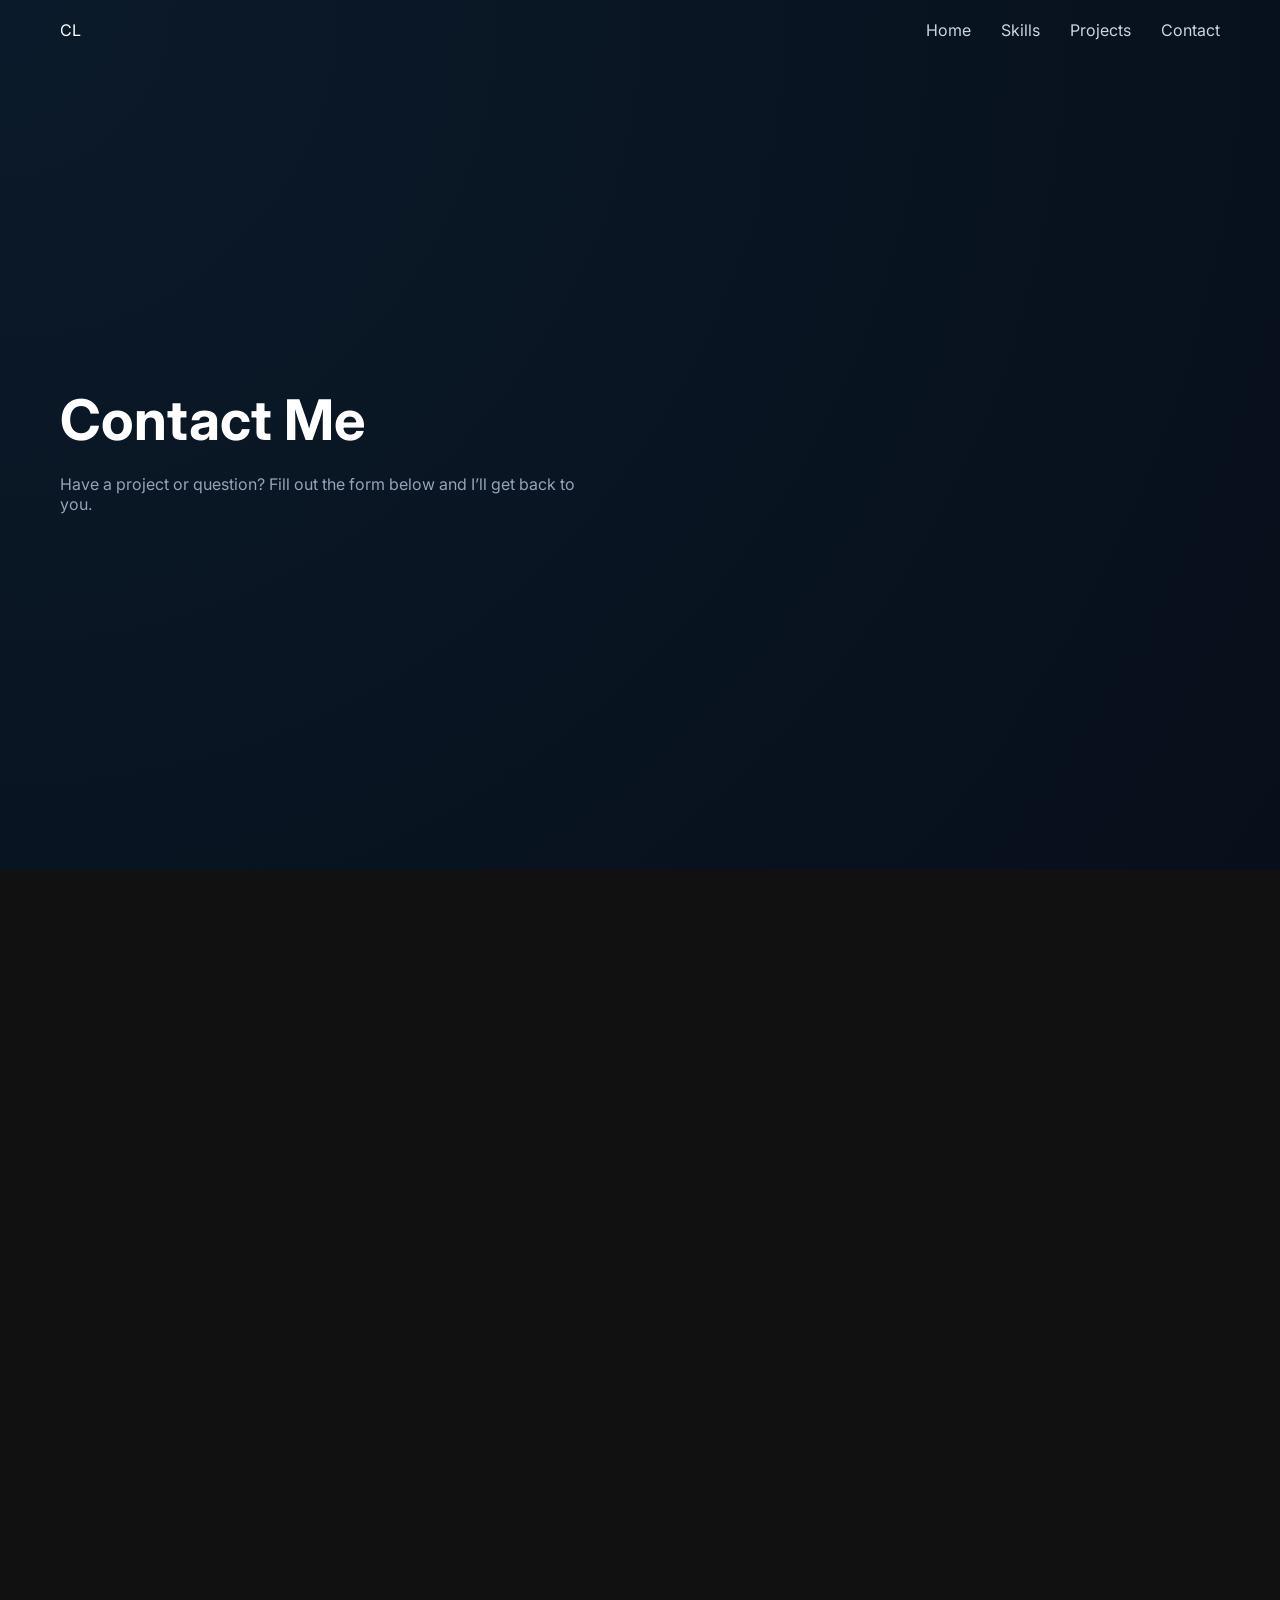
==== contact.html @ 6ce359b1 "Add skills, projects, and contact pages" ====
<!DOCTYPE html>
<html lang="en">
<head>
  <meta charset="UTF-8">
  <meta name="viewport" content="width=device-width, initial-scale=1.0">
  <title>Your Name | Contact</title>
  <link rel="stylesheet" href="style.css">
  <!-- Google Fonts -->
  <link href="https://fonts.googleapis.com/css2?family=Inter:wght@300;400;600;700&display=swap" rel="stylesheet">
</head>
<body>

  <!-- NAVBAR -->
  <nav class="navbar">
    <div class="logo">CL</div>
    <ul class="nav-links">
      <li><a href="index.html">Home</a></li>
      <li><a href="skills.html">Skills</a></li>
      <li><a href="projects.html">Projects</a></li>
      <li><a href="contact.html" class="active">Contact</a></li>
    </ul>
  </nav>

  <!-- HERO -->
  <section class="hero">
    <div class="hero-text">
      <h1>Contact Me</h1>
      <p>Have a project or question? Fill out the form below and I’ll get back to you.</p>
    </div>
  </section>

  <!-- Contact Form -->
  <section class="contact-section">
  <iframe src="https://docs.google.com/forms/d/e/1FAIpQLSdBinH65TXs72Czk4sROs9Wzx4VGG4ZbIUCD2IgKGuQ8O_jEw/viewform?embedded=true" width="640" height="688" frameborder="0" marginheight="0" marginwidth="0">Loading…</iframe>
  </section>

</body>
</html>
---- style.css ----
* {
  margin: 0;
  padding: 0;
  box-sizing: border-box;
  font-family: 'Inter', sans-serif;
}

body {
  background: radial-gradient(circle at top left, #0b1a2a, #050b14);
  color: white;
}

/* NAVBAR */
.navbar {
  display: flex;
  justify-content: space-between;
  align-items: center;
  padding: 20px 60px;
}

.logo img {
  width: 150px;
  height: auto;
  border-radius: 50%;

}

.nav-links {
  list-style: none;
  display: flex;
  gap: 30px;
}

.nav-links a {
  color: #cbd5e1;
  text-decoration: none;
  transition: 0.3s;
}

.nav-links a:hover {
  color: rgb(255, 0, 0);
  text-decoration: underline;
  font-size: larger;
}



/* HERO */
.hero {
  display: flex;
  align-items: center;
  justify-content: space-between;
  padding: 80px 60px;
  min-height: 90vh;
}

.hero-text {
  max-width: 550px;
}

.hero-text h1 {
  font-size: 56px;
  margin-bottom: 20px;
}

.hero-text span {
  color: #3b82f6;
}

.hero-text h2 {
  font-size: 22px;
  font-weight: 400;
  color: #cbd5e1;
  margin-bottom: 20px;
}

.hero-text p {
  color: #94a3b8;
  margin-bottom: 30px;
}

.cta-btn {
  background: #2563eb;
  padding: 14px 28px;
  border-radius: 10px;
  text-decoration: none;
  color: white;
  transition: 0.3s;
}

.cta-btn:hover {
  background: #1d4ed8;
}

/* IMAGE */
.hero-video video {
  width: 650px;
  border-radius: 20px;
  border: 1px solid rgba(255,255,255,0.1);
}
/* Skills Page */
.skills-section {
  padding: 80px 60px;
  background: #111;
}

.skills-container {
  display: grid;
  grid-template-columns: repeat(auto-fit, minmax(280px, 1fr));
  gap: 30px;
}

.skill-card {
  background: #1a1a1a;
  padding: 30px;
  border-radius: 15px;
  box-shadow: 0 0 20px rgba(59,130,246,0.2);
  transition: transform 0.3s, box-shadow 0.3s;
}

.skill-card:hover {
  transform: translateY(-10px);
  box-shadow: 0 0 30px rgba(59,130,246,0.5);
}

.skill-card h3 {
  margin-bottom: 15px;
  color: #3b82f6;
  font-size: 20px;
}

.skill-card p, .skill-card ul {
  color: #cbd5e1;
  font-size: 14px;
  line-height: 1.6;
}

.skill-card ul {
  list-style: disc inside;
  padding-left: 0;
}
/* Contact Page */
.contact-section {
  padding: 80px 60px;
  background: #111;
  display: flex;
  justify-content: center;
}

.contact-container {
  max-width: 600px;
  width: 100%;
}

#contact-form {
  display: flex;
  flex-direction: column;
  gap: 15px;
}

#contact-form label {
  color: #3b82f6;
  font-weight: 600;
}

#contact-form input,
#contact-form textarea {
  padding: 12px;
  border-radius: 10px;
  border: none;
  outline: none;
  background: #1a1a1a;
  color: #fff;
}

#contact-form input::placeholder,
#contact-form textarea::placeholder {
  color: #94a3b8;
}

#contact-form button {
  padding: 14px;
  background: #3b82f6;
  border: none;
  border-radius: 10px;
  color: white;
  font-weight: 600;
  cursor: pointer;
  transition: 0.3s;
}

#contact-form button:hover {
  background: #2563eb;
}
/* Projects Page */
.projects-section {
  padding: 80px 60px;
  background: #111;
}

.projects-container {
  display: grid;
  grid-template-columns: repeat(auto-fit, minmax(300px, 1fr));
  gap: 30px;
}

.project-card {
  background: #1a1a1a;
  border-radius: 15px;
  overflow: hidden;
  box-shadow: 0 0 20px rgba(59,130,246,0.2);
  transition: transform 0.3s, box-shadow 0.3s;
}

.project-card:hover {
  transform: translateY(-10px);
  box-shadow: 0 0 30px rgba(59,130,246,0.5);
}

.project-card img {
  width: 100%;
  height: 180px;
  object-fit: cover;
}

.project-info {
  padding: 20px;
}

.project-info h3 {
  color: #3b82f6;
  margin-bottom: 10px;
}

.project-info p {
  color: #cbd5e1;
  font-size: 14px;
  margin-bottom: 15px;
}

.project-info a {
  display: inline-block;
  margin-right: 10px;
  padding: 8px 12px;
  background: #3b82f6;
  color: white;
  border-radius: 8px;
  font-size: 13px;
  transition: 0.3s;
  text-decoration: none;
}

.project-info a:hover {
  background: #2563eb;
}
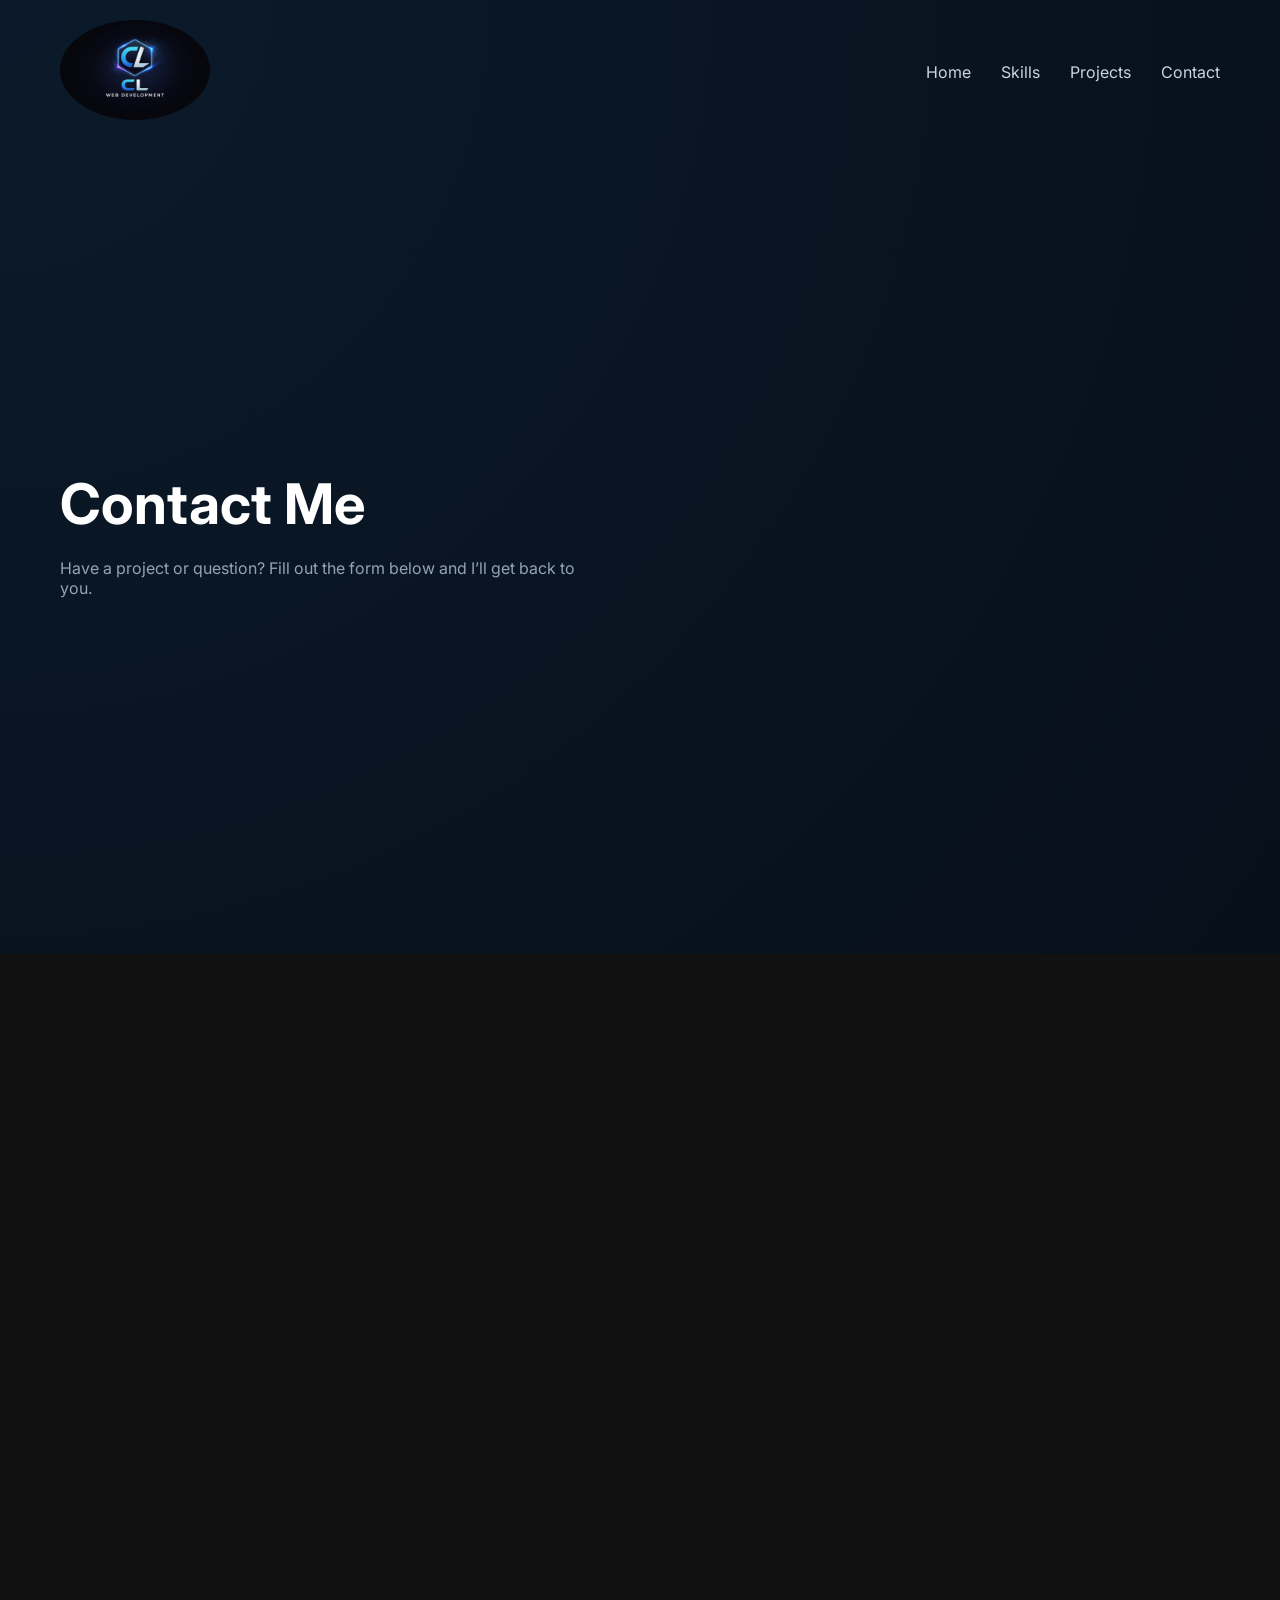
==== commit 50e48da4: "Add skills, projects, and contact pages" ====
--- a/contact.html
+++ b/contact.html
@@ -12,7 +12,7 @@
 
   <!-- NAVBAR -->
   <nav class="navbar">
-    <div class="logo">CL</div>
+    <div class="logo"><img src="logo.jpg" alt="Logo"></div>
     <ul class="nav-links">
       <li><a href="index.html">Home</a></li>
       <li><a href="skills.html">Skills</a></li>
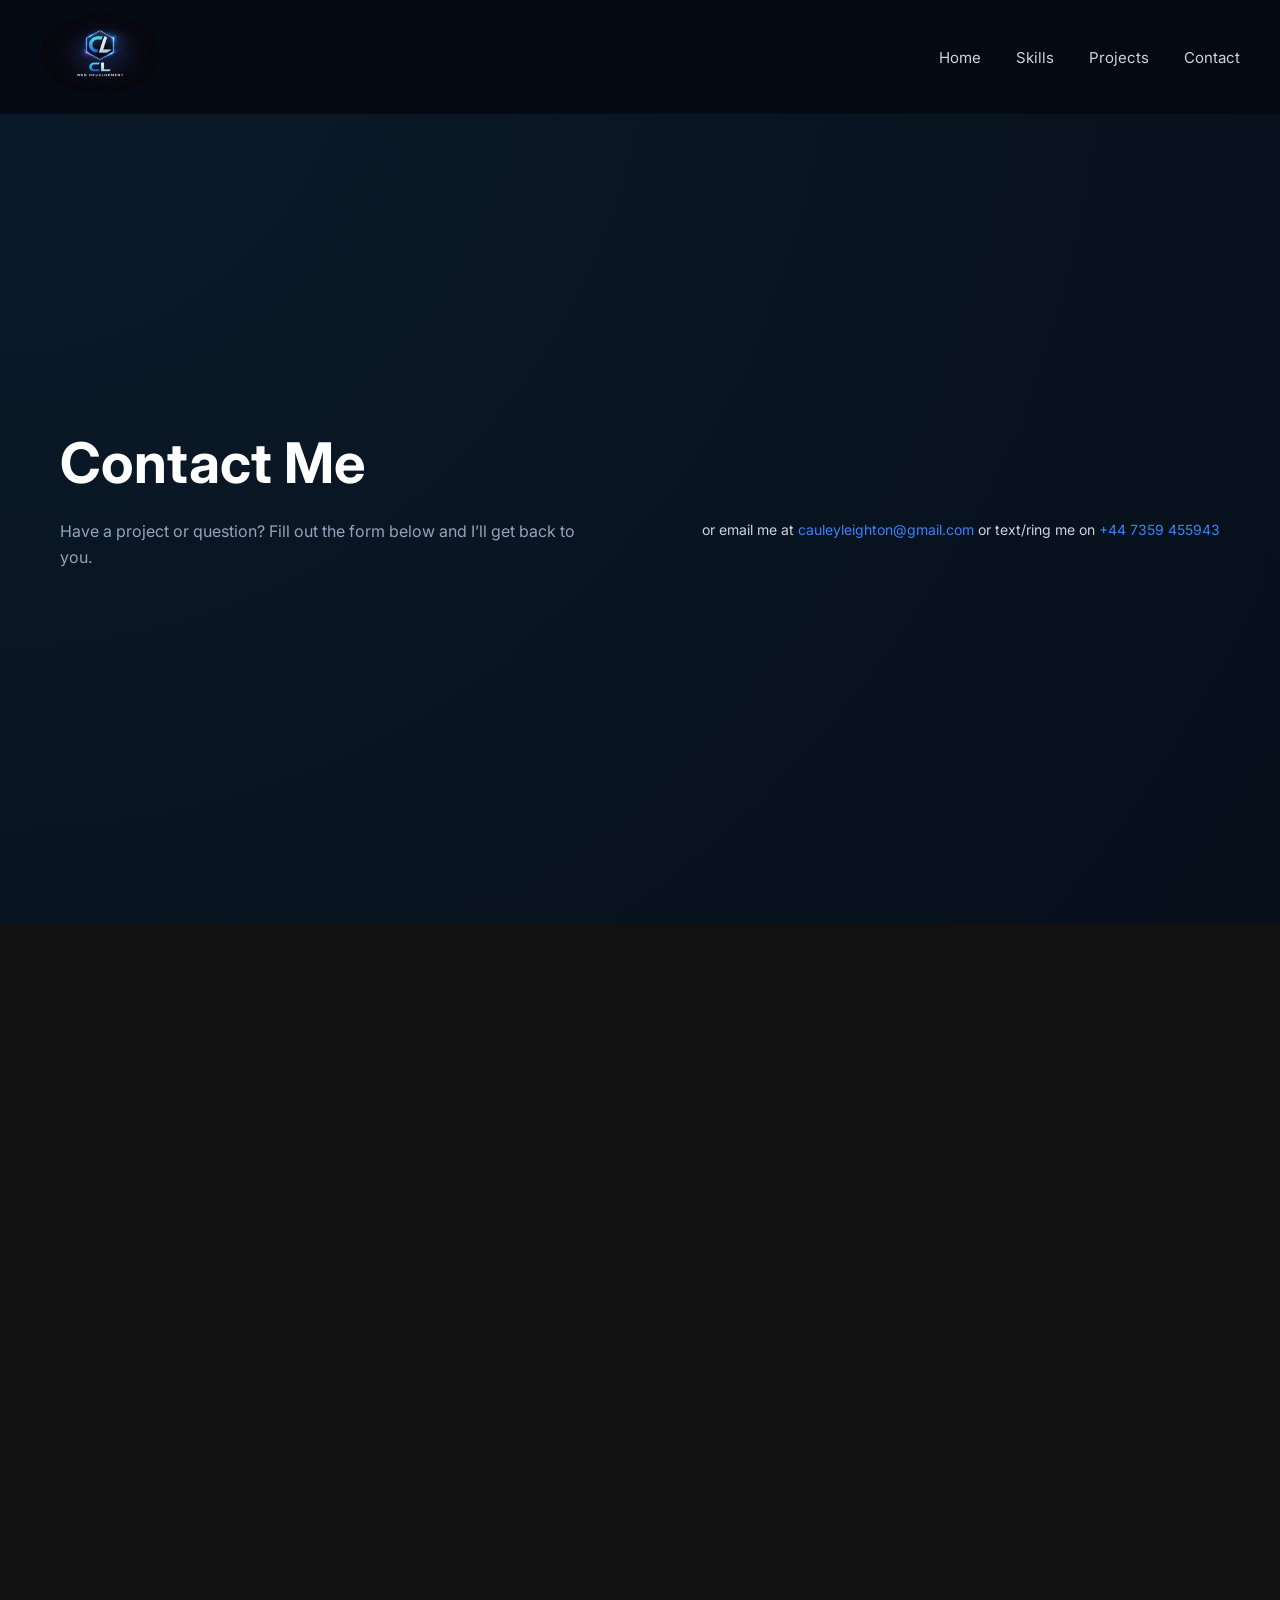
==== commit 52e83f66: "Initial commit" ====
--- a/contact.html
+++ b/contact.html
@@ -27,6 +27,10 @@
       <h1>Contact Me</h1>
       <p>Have a project or question? Fill out the form below and I’ll get back to you.</p>
     </div>
+    <div id="contdet">
+        or email me at <a href="mailto:cauleyleighton@gmail.com">cauleyleighton@gmail.com</a>
+        or text/ring me on <a href ="tel:+44 7359 455943">+44 7359 455943</a>
+    </div>
   </section>
 
   <!-- Contact Form -->
--- a/style.css
+++ b/style.css
@@ -15,32 +15,36 @@
   display: flex;
   justify-content: space-between;
   align-items: center;
-  padding: 20px 60px;
+  padding: 15px 40px;
+  position: sticky;
+  top: 0;
+  background: rgba(5, 11, 20, 0.95);
+  backdrop-filter: blur(10px);
+  z-index: 100;
 }
 
 .logo img {
-  width: 150px;
+  width: 120px;
   height: auto;
   border-radius: 50%;
-
 }
 
 .nav-links {
   list-style: none;
   display: flex;
-  gap: 30px;
+  gap: 35px;
 }
 
 .nav-links a {
   color: #cbd5e1;
   text-decoration: none;
   transition: 0.3s;
+  font-size: 15px;
 }
 
 .nav-links a:hover {
   color: rgb(255, 0, 0);
   text-decoration: underline;
-  font-size: larger;
 }
 
 
@@ -50,17 +54,20 @@
   display: flex;
   align-items: center;
   justify-content: space-between;
-  padding: 80px 60px;
+  padding: 100px 60px;
   min-height: 90vh;
+  gap: 50px;
 }
 
 .hero-text {
   max-width: 550px;
+  flex: 1;
 }
 
 .hero-text h1 {
   font-size: 56px;
-  margin-bottom: 20px;
+  margin-bottom: 25px;
+  line-height: 1.1;
 }
 
 .hero-text span {
@@ -68,35 +75,47 @@
 }
 
 .hero-text h2 {
-  font-size: 22px;
+  font-size: 24px;
   font-weight: 400;
   color: #cbd5e1;
-  margin-bottom: 20px;
+  margin-bottom: 25px;
+  line-height: 1.3;
 }
 
 .hero-text p {
   color: #94a3b8;
-  margin-bottom: 30px;
+  margin-bottom: 35px;
+  font-size: 16px;
+  line-height: 1.6;
 }
 
 .cta-btn {
   background: #2563eb;
-  padding: 14px 28px;
+  padding: 16px 32px;
   border-radius: 10px;
   text-decoration: none;
   color: white;
   transition: 0.3s;
+  font-size: 16px;
+  font-weight: 600;
 }
 
 .cta-btn:hover {
   background: #1d4ed8;
-}
-
-/* IMAGE */
+  transform: translateY(-2px);
+}
+
+/* VIDEO */
+.hero-video {
+  flex: 1;
+}
+
 .hero-video video {
-  width: 650px;
+  width: 100%;
+  max-width: 600px;
   border-radius: 20px;
   border: 1px solid rgba(255,255,255,0.1);
+  box-shadow: 0 10px 40px rgba(59, 130, 246, 0.2);
 }
 /* Skills Page */
 .skills-section {
@@ -191,6 +210,29 @@
 
 #contact-form button:hover {
   background: #2563eb;
+}
+/* Contact details styling */
+#contdet {
+  margin-top: 20px;
+  color: #cbd5e1;
+  font-size: 14px;
+  text-align: center;
+
+  /* Flex styling for horizontal layout on large screens */
+  display: block;
+  justify-content: center;
+  gap: 15px;
+  flex-wrap: wrap; /* allows items to wrap on smaller screens */
+}
+
+#contdet a {
+  color: #3b82f6; /* make links blue */
+  text-decoration: none;
+  transition: color 0.3s;
+}
+
+#contdet a:hover {
+  color: #60a5fa; /* lighter blue on hover */
 }
 /* Projects Page */
 .projects-section {
@@ -252,4 +294,346 @@
 
 .project-info a:hover {
   background: #2563eb;
+}
+
+/* MOBILE RESPONSIVENESS */
+@media (max-width: 1200px) {
+  .navbar {
+    padding: 15px 30px;
+  }
+
+  .logo img {
+    width: 100px;
+  }
+
+  .nav-links {
+    gap: 25px;
+  }
+
+  .nav-links a {
+    font-size: 14px;
+  }
+
+  .hero {
+    padding: 80px 40px;
+    gap: 40px;
+  }
+
+  .hero-text h1 {
+    font-size: 48px;
+  }
+
+  .hero-text h2 {
+    font-size: 20px;
+  }
+
+  .hero-video video {
+    max-width: 100%;
+  }
+}
+
+@media (max-width: 768px) {
+  /* NAVBAR */
+  .navbar {
+    padding: 14px 20px;
+  }
+
+  .logo img {
+    width: 90px;
+  }
+
+  .nav-links {
+    gap: 18px;
+  }
+
+  .nav-links a {
+    font-size: 15px;
+  }
+
+  /* HERO */
+  .hero {
+    flex-direction: column;
+    padding: 70px 25px;
+    min-height: auto;
+    gap: 50px;
+  }
+
+  .hero-text {
+    max-width: 100%;
+    text-align: center;
+  }
+
+  .hero-text h1 {
+    font-size: 40px;
+    margin-bottom: 18px;
+    line-height: 1.1;
+  }
+
+  .hero-text h2 {
+    font-size: 22px;
+    margin-bottom: 20px;
+    line-height: 1.3;
+  }
+
+  .hero-text p {
+    font-size: 16px;
+    margin-bottom: 32px;
+    line-height: 1.6;
+  }
+
+  .hero-video {
+    width: 100%;
+  }
+
+  .hero-video video {
+    width: 100%;
+    max-width: 100%;
+    height: auto;
+    border-radius: 16px;
+  }
+
+  /* SKILLS */
+  .skills-section {
+    padding: 60px 25px;
+  }
+
+  .skills-container {
+    grid-template-columns: 1fr;
+    gap: 25px;
+  }
+
+  .skill-card {
+    padding: 25px;
+  }
+
+  .skill-card h3 {
+    font-size: 20px;
+  }
+
+  .skill-card p, .skill-card ul {
+    font-size: 15px;
+    line-height: 1.7;
+  }
+
+  /* CONTACT */
+  .contact-section {
+    padding: 60px 25px;
+  }
+
+  .contact-container {
+    padding: 0;
+  }
+
+  #contact-form {
+    gap: 18px;
+  }
+
+  #contact-form label {
+    font-size: 16px;
+  }
+
+  #contact-form input,
+  #contact-form textarea {
+    padding: 14px;
+    font-size: 16px;
+    min-height: 45px;
+  }
+
+  #contact-form textarea {
+    min-height: 140px;
+  }
+
+  #contact-form button {
+    padding: 14px;
+    font-size: 16px;
+    min-height: 45px;
+  }
+
+  #contdet {
+    font-size: 15px;
+    margin-top: 25px;
+  }
+
+  /* PROJECTS */
+  .projects-section {
+    padding: 60px 25px;
+  }
+
+  .projects-container {
+    grid-template-columns: 1fr;
+    gap: 25px;
+  }
+
+  .project-card img {
+    height: 200px;
+  }
+
+  .project-info {
+    padding: 20px;
+  }
+
+  .project-info h3 {
+    font-size: 20px;
+    margin-bottom: 12px;
+  }
+
+  .project-info p {
+    font-size: 15px;
+    margin-bottom: 18px;
+    line-height: 1.6;
+  }
+
+  .project-info a {
+    padding: 10px 16px;
+    font-size: 14px;
+    margin-bottom: 8px;
+  }
+}
+
+@media (max-width: 480px) {
+  /* NAVBAR */
+  .navbar {
+    padding: 12px 16px;
+  }
+
+  .logo img {
+    width: 80px;
+  }
+
+  .nav-links {
+    gap: 12px;
+  }
+
+  .nav-links a {
+    font-size: 13px;
+  }
+
+  /* HERO */
+  .hero {
+    flex-direction: column;
+    padding: 60px 20px;
+    gap: 45px;
+  }
+
+  .hero-text h1 {
+    font-size: 32px;
+    margin-bottom: 16px;
+    line-height: 1.1;
+  }
+
+  .hero-text h2 {
+    font-size: 18px;
+    margin-bottom: 16px;
+    line-height: 1.3;
+  }
+
+  .hero-text p {
+    font-size: 15px;
+    margin-bottom: 28px;
+    line-height: 1.6;
+  }
+
+  .hero-video {
+    width: 100%;
+  }
+
+  .hero-video video {
+    width: 100%;
+    max-width: 100%;
+    height: auto;
+    border-radius: 14px;
+  }
+
+  .cta-btn {
+    padding: 14px 28px;
+    font-size: 15px;
+  }
+
+  /* SKILLS */
+  .skills-section {
+    padding: 50px 18px;
+  }
+
+  .skill-card {
+    padding: 22px;
+  }
+
+  .skill-card h3 {
+    font-size: 19px;
+    margin-bottom: 14px;
+  }
+
+  .skill-card p, .skill-card ul {
+    font-size: 14px;
+    line-height: 1.7;
+  }
+
+  /* CONTACT */
+  .contact-section {
+    padding: 50px 18px;
+  }
+
+  .contact-container {
+    padding: 0;
+  }
+
+  #contact-form {
+    gap: 16px;
+  }
+
+  #contact-form label {
+    font-size: 15px;
+  }
+
+  #contact-form input,
+  #contact-form textarea {
+    padding: 13px;
+    font-size: 15px;
+    min-height: 44px;
+  }
+
+  #contact-form textarea {
+    min-height: 130px;
+  }
+
+  #contact-form button {
+    padding: 13px;
+    font-size: 15px;
+    min-height: 44px;
+  }
+
+  #contdet {
+    font-size: 14px;
+    margin-top: 20px;
+  }
+
+  /* PROJECTS */
+  .projects-section {
+    padding: 50px 18px;
+  }
+
+  .project-card img {
+    height: 180px;
+  }
+
+  .project-info {
+    padding: 18px;
+  }
+
+  .project-info h3 {
+    font-size: 19px;
+    margin-bottom: 12px;
+  }
+
+  .project-info p {
+    font-size: 14px;
+    margin-bottom: 16px;
+    line-height: 1.6;
+  }
+
+  .project-info a {
+    padding: 10px 14px;
+    font-size: 13px;
+    margin-bottom: 8px;
+  }
 }
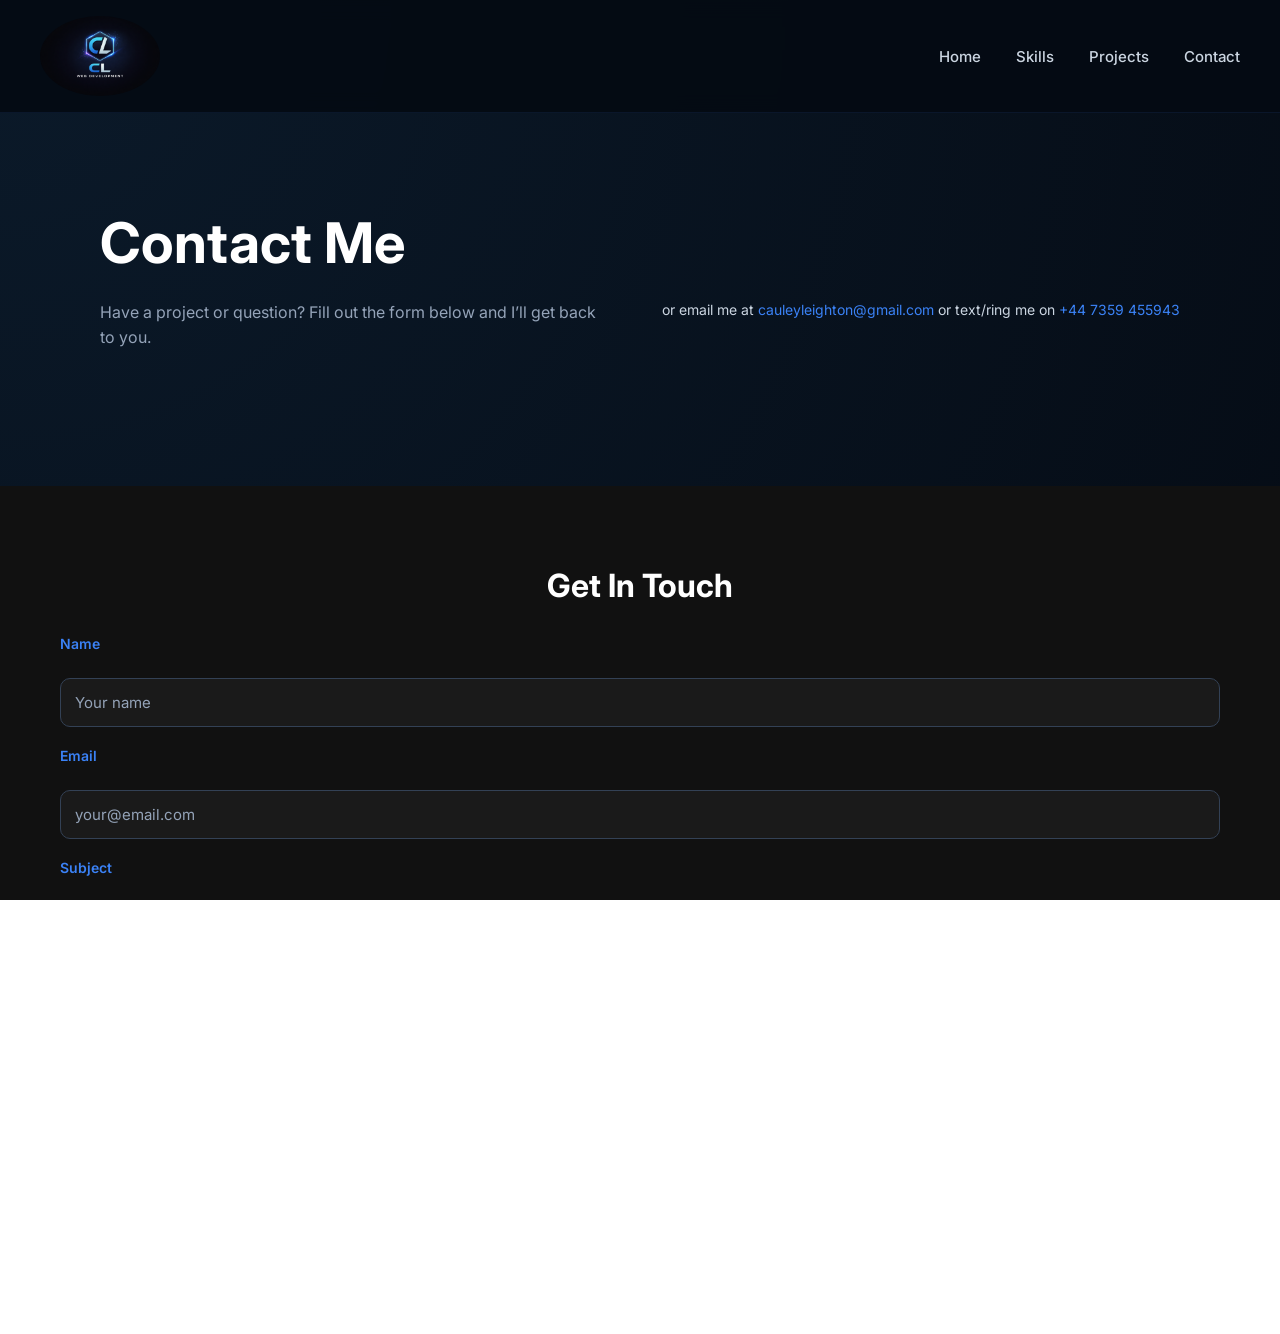
==== commit ba48faf3: "Initial commit" ====
--- a/contact.html
+++ b/contact.html
@@ -35,7 +35,25 @@
 
   <!-- Contact Form -->
   <section class="contact-section">
-  <iframe src="https://docs.google.com/forms/d/e/1FAIpQLSdBinH65TXs72Czk4sROs9Wzx4VGG4ZbIUCD2IgKGuQ8O_jEw/viewform?embedded=true" width="640" height="688" frameborder="0" marginheight="0" marginwidth="0">Loading…</iframe>
+    <div class="contact-container">
+      <h2>Get In Touch</h2>
+      <form id="contact-form" action="https://formspree.io/f/xyzqwert" method="POST">
+        <label for="name">Name</label>
+        <input type="text" id="name" name="name" required placeholder="Your name">
+        
+        <label for="email">Email</label>
+        <input type="email" id="email" name="email" required placeholder="your@email.com">
+        
+        <label for="subject">Subject</label>
+        <input type="text" id="subject" name="subject" required placeholder="What's this about?">
+        
+        <label for="message">Message</label>
+        <textarea id="message" name="message" rows="5" required placeholder="Your message..."></textarea>
+        
+        <button type="submit">Send Message</button>
+      </form>
+      <p class="form-note">Or reach out directly via email or phone in the section above.</p>
+    </div>
   </section>
 
 </body>
--- a/style.css
+++ b/style.css
@@ -5,9 +5,27 @@
   font-family: 'Inter', sans-serif;
 }
 
+html, body {
+  width: 100%;
+  height: 100%;
+  margin: 0;
+  padding: 0;
+  overflow-x: hidden;
+}
+
 body {
+  min-width: 0;
   background: radial-gradient(circle at top left, #0b1a2a, #050b14);
   color: white;
+  display: flex;
+  flex-direction: column;
+}
+
+img, video, iframe, object, embed {
+  max-width: 100%;
+  width: 100%;
+  height: auto;
+  display: block;
 }
 
 /* NAVBAR */
@@ -15,18 +33,25 @@
   display: flex;
   justify-content: space-between;
   align-items: center;
-  padding: 15px 40px;
+  padding: 16px 40px;
   position: sticky;
   top: 0;
   background: rgba(5, 11, 20, 0.95);
   backdrop-filter: blur(10px);
+  border-bottom: 1px solid rgba(59, 130, 246, 0.1);
   z-index: 100;
+  transition: all 0.3s ease;
 }
 
 .logo img {
   width: 120px;
   height: auto;
   border-radius: 50%;
+  transition: transform 0.3s ease, box-shadow 0.3s ease;
+}
+
+.logo img:hover {
+  transform: scale(1.05);
 }
 
 .nav-links {
@@ -38,13 +63,29 @@
 .nav-links a {
   color: #cbd5e1;
   text-decoration: none;
-  transition: 0.3s;
+  transition: all 0.3s ease;
   font-size: 15px;
+  font-weight: 500;
+  position: relative;
 }
 
 .nav-links a:hover {
-  color: rgb(255, 0, 0);
-  text-decoration: underline;
+  color: #60a5fa;
+}
+
+.nav-links a::after {
+  content: '';
+  position: absolute;
+  bottom: -5px;
+  left: 0;
+  width: 0;
+  height: 2px;
+  background: #3b82f6;
+  transition: width 0.3s ease;
+}
+
+.nav-links a:hover::after {
+  width: 100%;
 }
 
 
@@ -55,7 +96,7 @@
   align-items: center;
   justify-content: space-between;
   padding: 100px 60px;
-  min-height: 90vh;
+  min-height: auto;
   gap: 50px;
 }
 
@@ -91,18 +132,23 @@
 
 .cta-btn {
   background: #2563eb;
-  padding: 16px 32px;
-  border-radius: 10px;
+  padding: 14px 32px;
+  border-radius: 8px;
   text-decoration: none;
   color: white;
-  transition: 0.3s;
+  transition: all 0.3s ease;
   font-size: 16px;
   font-weight: 600;
+  display: inline-block;
+  border: none;
+  cursor: pointer;
+  box-shadow: 0 4px 12px rgba(37, 99, 235, 0.3);
 }
 
 .cta-btn:hover {
   background: #1d4ed8;
-  transform: translateY(-2px);
+  transform: translateY(-3px);
+  box-shadow: 0 6px 20px rgba(37, 99, 235, 0.4);
 }
 
 /* VIDEO */
@@ -113,9 +159,15 @@
 .hero-video video {
   width: 100%;
   max-width: 600px;
-  border-radius: 20px;
-  border: 1px solid rgba(255,255,255,0.1);
-  box-shadow: 0 10px 40px rgba(59, 130, 246, 0.2);
+  border-radius: 16px;
+  border: 1px solid rgba(59, 130, 246, 0.2);
+  box-shadow: 0 10px 40px rgba(59, 130, 246, 0.2), 0 20px 60px rgba(0, 0, 0, 0.3);
+  transition: all 0.3s ease;
+}
+
+.hero-video video:hover {
+  box-shadow: 0 15px 50px rgba(59, 130, 246, 0.3), 0 25px 70px rgba(0, 0, 0, 0.4);
+  border-color: rgba(59, 130, 246, 0.4);
 }
 /* Skills Page */
 .skills-section {
@@ -158,38 +210,73 @@
   list-style: disc inside;
   padding-left: 0;
 }
+/* Global max-width for all pages */
+.container,
+.contact-container,
+.projects-container,
+.skills-container,
+.hero,
+.hero-container,
+.nav-container {
+  max-width: 1200px;
+  margin: 0 auto;
+  width: 100%;
+  box-sizing: border-box;
+}
+
 /* Contact Page */
 .contact-section {
   padding: 80px 60px;
   background: #111;
   display: flex;
   justify-content: center;
+  align-items: flex-start;
 }
 
 .contact-container {
-  max-width: 600px;
+  max-width: 1200px;
   width: 100%;
+}
+
+.contact-section h2 {
+  font-size: 32px;
+  margin-bottom: 30px;
+  color: white;
+  text-align: center;
 }
 
 #contact-form {
   display: flex;
   flex-direction: column;
-  gap: 15px;
+  gap: 20px;
 }
 
 #contact-form label {
   color: #3b82f6;
   font-weight: 600;
+  font-size: 14px;
+  margin-bottom: 6px;
+  display: block;
 }
 
 #contact-form input,
 #contact-form textarea {
-  padding: 12px;
+  padding: 14px;
   border-radius: 10px;
-  border: none;
+  border: 1px solid #334155;
   outline: none;
   background: #1a1a1a;
   color: #fff;
+  font-family: 'Inter', sans-serif;
+  font-size: 15px;
+  transition: all 0.3s ease;
+}
+
+#contact-form input:focus,
+#contact-form textarea:focus {
+  border-color: #3b82f6;
+  box-shadow: 0 0 0 3px rgba(59, 130, 246, 0.1);
+  background: #0f172a;
 }
 
 #contact-form input::placeholder,
@@ -198,18 +285,34 @@
 }
 
 #contact-form button {
-  padding: 14px;
-  background: #3b82f6;
+  padding: 14px 24px;
+  background: linear-gradient(135deg, #3b82f6, #2563eb);
   border: none;
   border-radius: 10px;
   color: white;
   font-weight: 600;
   cursor: pointer;
-  transition: 0.3s;
+  transition: all 0.3s ease;
+  font-size: 16px;
+  margin-top: 10px;
+  box-shadow: 0 4px 12px rgba(59, 130, 246, 0.3);
 }
 
 #contact-form button:hover {
-  background: #2563eb;
+  background: linear-gradient(135deg, #2563eb, #1d4ed8);
+  transform: translateY(-2px);
+  box-shadow: 0 6px 20px rgba(59, 130, 246, 0.4);
+}
+
+#contact-form button:active {
+  transform: translateY(0);
+}
+
+.form-note {
+  text-align: center;
+  color: #94a3b8;
+  font-size: 14px;
+  margin-top: 20px;
 }
 /* Contact details styling */
 #contdet {
@@ -296,344 +399,382 @@
   background: #2563eb;
 }
 
-/* MOBILE RESPONSIVENESS */
-@media (max-width: 1200px) {
+/* ================================
+   TABLET (max-width: 900px)
+================================ */
+@media (max-width: 900px) {
+
+  /* NAVBAR */
   .navbar {
-    padding: 15px 30px;
+    padding: 14px 24px;
+    flex-wrap: wrap;
+    gap: 1rem;
   }
 
   .logo img {
-    width: 100px;
+    width: 95px;
   }
 
   .nav-links {
-    gap: 25px;
+    gap: 20px;
+    flex-wrap: wrap;
+    justify-content: center;
   }
 
   .nav-links a {
     font-size: 14px;
   }
 
+  /* HERO */
   .hero {
-    padding: 80px 40px;
+    padding: 70px 30px;
     gap: 40px;
+    flex-wrap: wrap;
   }
 
   .hero-text h1 {
-    font-size: 48px;
+    font-size: 44px;
   }
 
   .hero-text h2 {
     font-size: 20px;
   }
 
-  .hero-video video {
-    max-width: 100%;
-  }
-}
-
-@media (max-width: 768px) {
+  .hero-video {
+    flex: 0 1 100%;
+  }
+
+  /* PROJECTS */
+  .projects-section,
+  .skills-section,
+  .contact-section {
+    padding: 60px 30px;
+  }
+
+  .project-card img {
+    height: 150px;
+  }
+}
+
+
+/* ================================
+   MOBILE (max-width: 600px)
+================================ */
+@media (max-width: 600px) {
+
   /* NAVBAR */
   .navbar {
-    padding: 14px 20px;
+    padding: 16px 18px;
+    flex-direction: column;
+    gap: 14px;
+    position: relative;
+    background: rgba(5, 11, 20, 0.98);
+  }
+
+  .logo {
+    width: 100%;
+    display: flex;
+    justify-content: center;
+    margin-bottom: 8px;
+  }
+
+  .nav-links {
+    gap: 16px;
+    flex-wrap: wrap;
+    justify-content: center;
+    width: 100%;
+  }
+
+  .nav-links a {
+    font-size: 13px;
+    font-weight: 500;
+    transition: 0.3s ease;
+  }
+
+  .nav-links a:hover {
+    color: #60a5fa;
   }
 
   .logo img {
-    width: 90px;
-  }
-
-  .nav-links {
-    gap: 18px;
-  }
-
-  .nav-links a {
-    font-size: 15px;
+    width: 70px;
   }
 
   /* HERO */
   .hero {
     flex-direction: column;
-    padding: 70px 25px;
+    padding: 60px 20px 40px;
+    text-align: center;
+    gap: 40px;
     min-height: auto;
-    gap: 50px;
+    height: auto;
+    align-items: center;
+    justify-content: center;
+    width: 100%;
   }
 
   .hero-text {
     max-width: 100%;
-    text-align: center;
+    width: 100%;
+    display: flex;
+    flex-direction: column;
+    align-items: center;
+    flex: 1;
   }
 
   .hero-text h1 {
-    font-size: 40px;
-    margin-bottom: 18px;
-    line-height: 1.1;
+    font-size: 36px;
+    margin-bottom: 16px;
   }
 
   .hero-text h2 {
-    font-size: 22px;
+    font-size: 18px;
     margin-bottom: 20px;
-    line-height: 1.3;
   }
 
   .hero-text p {
-    font-size: 16px;
-    margin-bottom: 32px;
-    line-height: 1.6;
+    font-size: 15px;
+    margin-bottom: 24px;
+    max-width: 100%;
   }
 
   .hero-video {
     width: 100%;
+    display: flex;
+    justify-content: center;
+    align-items: center;
+    flex: 1;
   }
 
   .hero-video video {
+    max-width: 100%;
     width: 100%;
+    height: auto;
+    border-radius: 12px;
+    box-shadow: 0 8px 24px rgba(0, 0, 0, 0.4);
+  }
+
+  .hero-text h1 {
+    font-size: 32px;
+  }
+
+  .hero-text h2 {
+    font-size: 18px;
+  }
+
+  .hero-text p {
+    font-size: 15px;
+  }
+
+  .cta-btn {
+    padding: 12px 24px;
+    font-size: 15px;
+  }
+
+  /* PROJECTS */
+  .projects-section,
+  .skills-section,
+  .contact-section {
+    padding: 40px 20px;
+  }
+
+  .contact-container {
     max-width: 100%;
-    height: auto;
-    border-radius: 16px;
+  }
+
+  .contact-section h2 {
+    font-size: 24px;
+    margin-bottom: 20px;
+  }
+
+  #contact-form {
+    gap: 14px;
+  }
+
+  #contact-form label {
+    font-size: 13px;
+  }
+
+  #contact-form input,
+  #contact-form textarea {
+    font-size: 14px;
+    padding: 11px;
+  }
+
+  #contact-form button {
+    padding: 11px;
+    font-size: 14px;
+  }
+
+  #contdet {
+    display: flex;
+    flex-direction: column;
+    gap: 8px;
+    font-size: 13px;
+  }
+
+  .projects-container {
+    grid-template-columns: 1fr;
+    gap: 20px;
+  }
+
+  .project-card img {
+    height: 160px;
   }
 
   /* SKILLS */
-  .skills-section {
-    padding: 60px 25px;
-  }
-
   .skills-container {
     grid-template-columns: 1fr;
-    gap: 25px;
   }
 
   .skill-card {
-    padding: 25px;
+    padding: 20px;
   }
 
   .skill-card h3 {
-    font-size: 20px;
-  }
-
-  .skill-card p, .skill-card ul {
-    font-size: 15px;
-    line-height: 1.7;
+    font-size: 18px;
   }
 
   /* CONTACT */
-  .contact-section {
-    padding: 60px 25px;
-  }
-
   .contact-container {
-    padding: 0;
-  }
-
-  #contact-form {
-    gap: 18px;
-  }
-
-  #contact-form label {
-    font-size: 16px;
+    padding: 0 10px;
   }
 
   #contact-form input,
   #contact-form textarea {
-    padding: 14px;
-    font-size: 16px;
-    min-height: 45px;
-  }
-
-  #contact-form textarea {
-    min-height: 140px;
+    font-size: 15px;
+    padding: 12px;
   }
 
   #contact-form button {
-    padding: 14px;
-    font-size: 16px;
-    min-height: 45px;
+    padding: 12px;
+    font-size: 15px;
   }
 
   #contdet {
-    font-size: 15px;
-    margin-top: 25px;
-  }
-
-  /* PROJECTS */
-  .projects-section {
-    padding: 60px 25px;
-  }
-
-  .projects-container {
-    grid-template-columns: 1fr;
-    gap: 25px;
-  }
-
-  .project-card img {
-    height: 200px;
-  }
-
-  .project-info {
-    padding: 20px;
-  }
-
-  .project-info h3 {
-    font-size: 20px;
-    margin-bottom: 12px;
-  }
-
-  .project-info p {
-    font-size: 15px;
-    margin-bottom: 18px;
-    line-height: 1.6;
-  }
-
-  .project-info a {
-    padding: 10px 16px;
-    font-size: 14px;
-    margin-bottom: 8px;
-  }
-}
-
-@media (max-width: 480px) {
+    display: flex;
+    flex-direction: column;
+    gap: 10px;
+  }
+}
+
+/* ================================
+   SMALL MOBILE (max-width: 400px)
+================================ */
+@media (max-width: 400px) {
+
   /* NAVBAR */
   .navbar {
-    padding: 12px 16px;
+    padding: 10px 12px;
+    gap: 8px;
   }
 
   .logo img {
-    width: 80px;
+    width: 60px;
   }
 
   .nav-links {
-    gap: 12px;
+    gap: 8px;
   }
 
   .nav-links a {
-    font-size: 13px;
+    font-size: 12px;
   }
 
   /* HERO */
   .hero {
-    flex-direction: column;
-    padding: 60px 20px;
-    gap: 45px;
+    padding: 30px 15px 20px;
+    gap: 20px;
   }
 
   .hero-text h1 {
-    font-size: 32px;
-    margin-bottom: 16px;
-    line-height: 1.1;
+    font-size: 24px;
+    margin-bottom: 15px;
   }
 
   .hero-text h2 {
-    font-size: 18px;
-    margin-bottom: 16px;
-    line-height: 1.3;
+    font-size: 16px;
+    margin-bottom: 15px;
   }
 
   .hero-text p {
-    font-size: 15px;
-    margin-bottom: 28px;
-    line-height: 1.6;
-  }
-
-  .hero-video {
+    font-size: 14px;
+  }
+
+  .cta-btn {
+    padding: 10px 20px;
+    font-size: 14px;
     width: 100%;
-  }
-
-  .hero-video video {
-    width: 100%;
+    text-align: center;
+  }
+
+  /* PROJECTS */
+  .projects-section,
+  .skills-section,
+  .contact-section {
+    padding: 30px 15px;
+  }
+
+  .projects-container {
+    gap: 15px;
+  }
+
+  .project-card img {
+    height: 140px;
+  }
+
+  .project-info {
+    padding: 15px;
+  }
+
+  .project-info h3 {
+    font-size: 1.1rem;
+  }
+
+  /* SKILLS */
+  .skill-card {
+    padding: 15px;
+  }
+
+  .skill-card h3 {
+    font-size: 16px;
+    margin-bottom: 12px;
+  }
+
+  .skill-card p, .skill-card ul {
+    font-size: 13px;
+  }
+
+  /* CONTACT */
+  .contact-container {
     max-width: 100%;
-    height: auto;
-    border-radius: 14px;
-  }
-
-  .cta-btn {
-    padding: 14px 28px;
-    font-size: 15px;
-  }
-
-  /* SKILLS */
-  .skills-section {
-    padding: 50px 18px;
-  }
-
-  .skill-card {
-    padding: 22px;
-  }
-
-  .skill-card h3 {
-    font-size: 19px;
-    margin-bottom: 14px;
-  }
-
-  .skill-card p, .skill-card ul {
-    font-size: 14px;
-    line-height: 1.7;
-  }
-
-  /* CONTACT */
-  .contact-section {
-    padding: 50px 18px;
-  }
-
-  .contact-container {
-    padding: 0;
+    padding: 0 5px;
   }
 
   #contact-form {
-    gap: 16px;
-  }
-
-  #contact-form label {
-    font-size: 15px;
+    gap: 12px;
   }
 
   #contact-form input,
   #contact-form textarea {
-    padding: 13px;
-    font-size: 15px;
-    min-height: 44px;
-  }
-
-  #contact-form textarea {
-    min-height: 130px;
+    font-size: 14px;
+    padding: 10px;
+  }
+
+  #contact-form label {
+    font-size: 14px;
   }
 
   #contact-form button {
-    padding: 13px;
-    font-size: 15px;
-    min-height: 44px;
+    padding: 10px;
+    font-size: 14px;
   }
 
   #contdet {
-    font-size: 14px;
-    margin-top: 20px;
-  }
-
-  /* PROJECTS */
-  .projects-section {
-    padding: 50px 18px;
-  }
-
-  .project-card img {
-    height: 180px;
-  }
-
-  .project-info {
-    padding: 18px;
-  }
-
-  .project-info h3 {
-    font-size: 19px;
-    margin-bottom: 12px;
-  }
-
-  .project-info p {
-    font-size: 14px;
-    margin-bottom: 16px;
-    line-height: 1.6;
-  }
-
-  .project-info a {
-    padding: 10px 14px;
+    gap: 8px;
     font-size: 13px;
-    margin-bottom: 8px;
+  }
+
+  #contdet a {
+    padding: 2px 4px;
   }
 }
